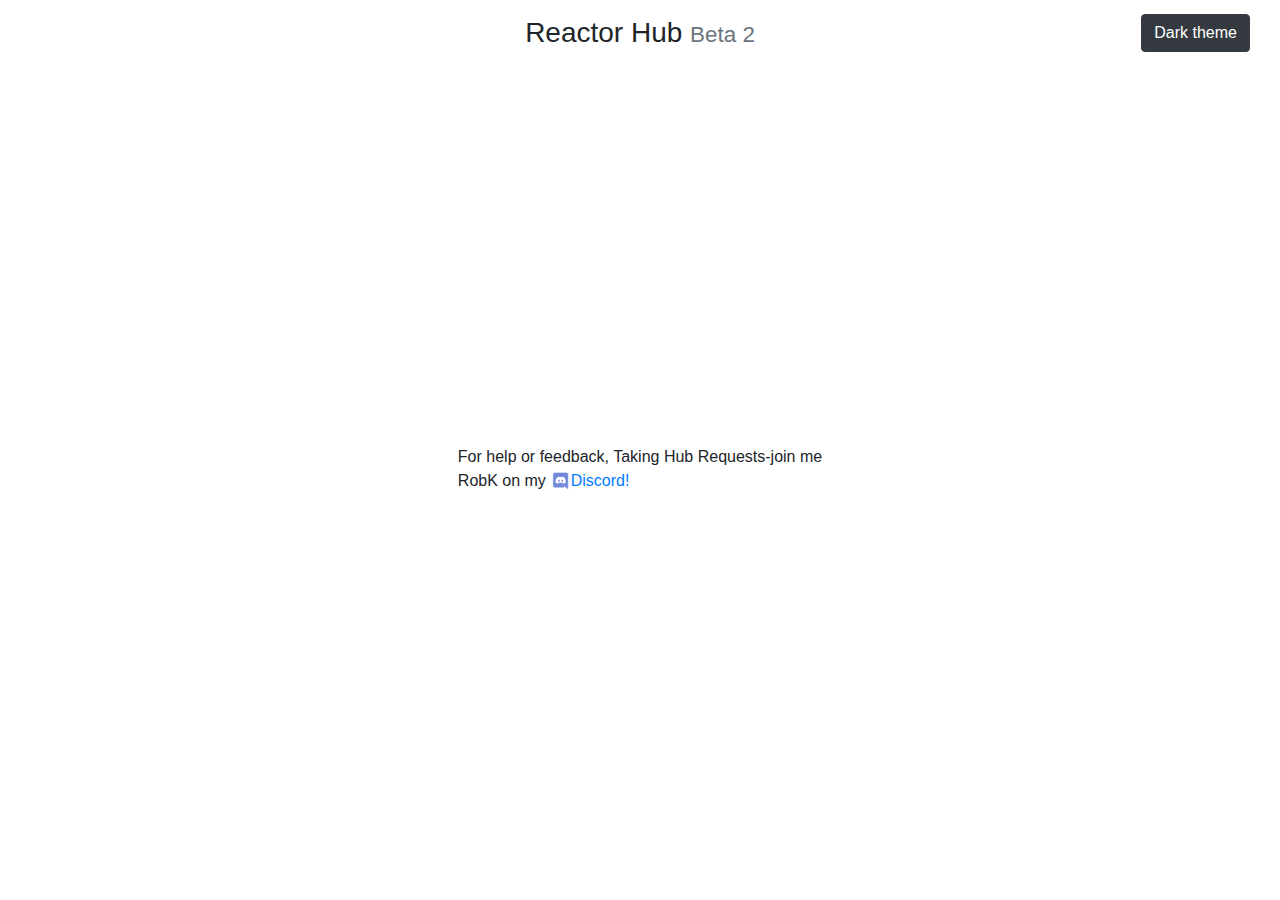
==== index.html @ 567f3ddc "Update index.html" ====
<!DOCTYPE html>
<html>
	<head>
		<meta charset="utf-8">
		<meta name="viewport" content="width=device-width, initial-scale=1, shrink-to-fit=no">
		<link rel="stylesheet" href="https://stackpath.bootstrapcdn.com/bootstrap/4.4.1/css/bootstrap.min.css" integrity="sha384-Vkoo8x4CGsO3+Hhxv8T/Q5PaXtkKtu6ug5TOeNV6gBiFeWPGFN9MuhOf23Q9Ifjh" crossorigin="anonymous">
	<style>
		body.dark-theme{
			background-color: #101010;
		}
		#reactorhubTitle{
			white-space: nowrap;
		}
		@media (max-width: 991.98px) { 
			#reactorhubTitle {
				font-size: 1.3rem;
			}
			#SwitchThemeButton{
				font-size: 0.9rem;
			}
		 }
		
		
		
	</style>
	
	</head>
		
	<body>
		<div class="container-fluid">
			
			<header class="pb-lg-3">
				<nav class="navbar navbar-expand-lg bg-transparent justify-content-between px-0" id="navbar">
					<div class="container-fluid">

						<div class="navbar-collapse collapse dual-nav w-50 order-0  .d-none .d-lg-block">
							
						</div>
						<p id="reactorhubTitle" class="navbar-text  d-block  text-center order-0 order-lg-1 w-25 mb-0 h3">Reactor Hub <small class="text-muted">Beta 2</small></o>

						<div class="navbar-nav dual-nav w-50 order-2 justify-content-end">
							<ul class="navbar-nav ml-auto">
								<li class="nav-item">
									<button class=" btn btn-dark " id="SwitchThemeButton" onclick="SwitchTheme()">Dark Mode</button>
								</li>
							</ul>
						</div>
					</div>
				</nav>
			</header>
			
			
		
			<div class="row">
				<div class="col-lg-6 col-lg-no-padding col-12 pb-1">
					<div class="embed-responsive embed-responsive-16by9">
						<iframe src="reactor.html" frameborder="0" scrolling="no" allowfullscreen></iframe>
					</div>
				</div>
				<div class="col-lg-6 col-lg-no-padding col-12 pb-1">
					<div class="embed-responsive embed-responsive-16by9">
						<iframe src="" id="talent" frameborder="0" scrolling="no" allowfullscreen></iframe>
					</div>
				</div>
			</div>
			<div class="row">
				<div id="DiscordMessage" class="pt-lg-3 py-2 mx-auto">For help or feedback, Taking Hub Requests-join me <br>RobK on my <a href="https://discord.gg/xrenPjZbBm" target="_blank"><img id="DiscordLogo" src="Discord-Logo-Color.png" height="20pw"/>Discord!<a/></div>
			</div>
		</div>
		
		<script language="javascript" type="text/javascript" src="URLUtils.js"></script>
		<script language="javascript" type="text/javascript" src="initialize.js"></script>
		<script>
		
			function UpdateTheme()
			{
				//navbar
				//reactorhubTitle
				//SwitchThemeButton
				var darkTheme = localStorage.getItem("darkTheme");
				if(darkTheme == null) darkTheme = "false";
				
				var button = document.getElementById("SwitchThemeButton");
				
				if(darkTheme === "true"){
					document.getElementById("navbar").classList.add("navbar-dark");
					document.getElementById("DiscordMessage").classList.add("text-light");
					document.getElementById("reactorhubTitle").classList.add("dark-theme");
					document.body.classList.add("dark-theme");
					button.innerHTML = "Light theme";
					button.classList.remove("btn-dark");
					button.classList.add("btn-light");
				}
				else{
					document.getElementById("navbar").classList.remove("navbar-dark");
					document.getElementById("DiscordMessage").classList.remove("text-light");
					document.getElementById("reactorhubTitle").classList.remove("dark-theme");
					document.body.classList.remove("dark-theme");
					button.innerHTML = "Dark theme";
					button.classList.remove("btn-light");
					button.classList.add("btn-dark");
				}
				
				
			}
			function SwitchTheme()
			{
				var darkTheme = localStorage.getItem("darkTheme");
				if(darkTheme === null ) darkTheme = "false";
				
				localStorage.setItem("darkTheme", (darkTheme === "true")?"false":"true");
				UpdateTheme();
			}
			
		
			if (localStorage.provider == "YT") 
			{
				document.getElementById('talent').src='talentYT.html';
			} else if (localStorage.provider == "DM")  
			{
				document.getElementById('talent').src='talentDM.html';
			} else if (localStorage.provider == "VM")  
			{
				document.getElementById('talent').src='talentVimeo.html';
			} else if (localStorage.provider == "Streamable")  
			{
				document.getElementById('talent').src='talentStreamable.html';
			}
						
			UpdateTheme();
		</script>
		
		
	</body>
</html>
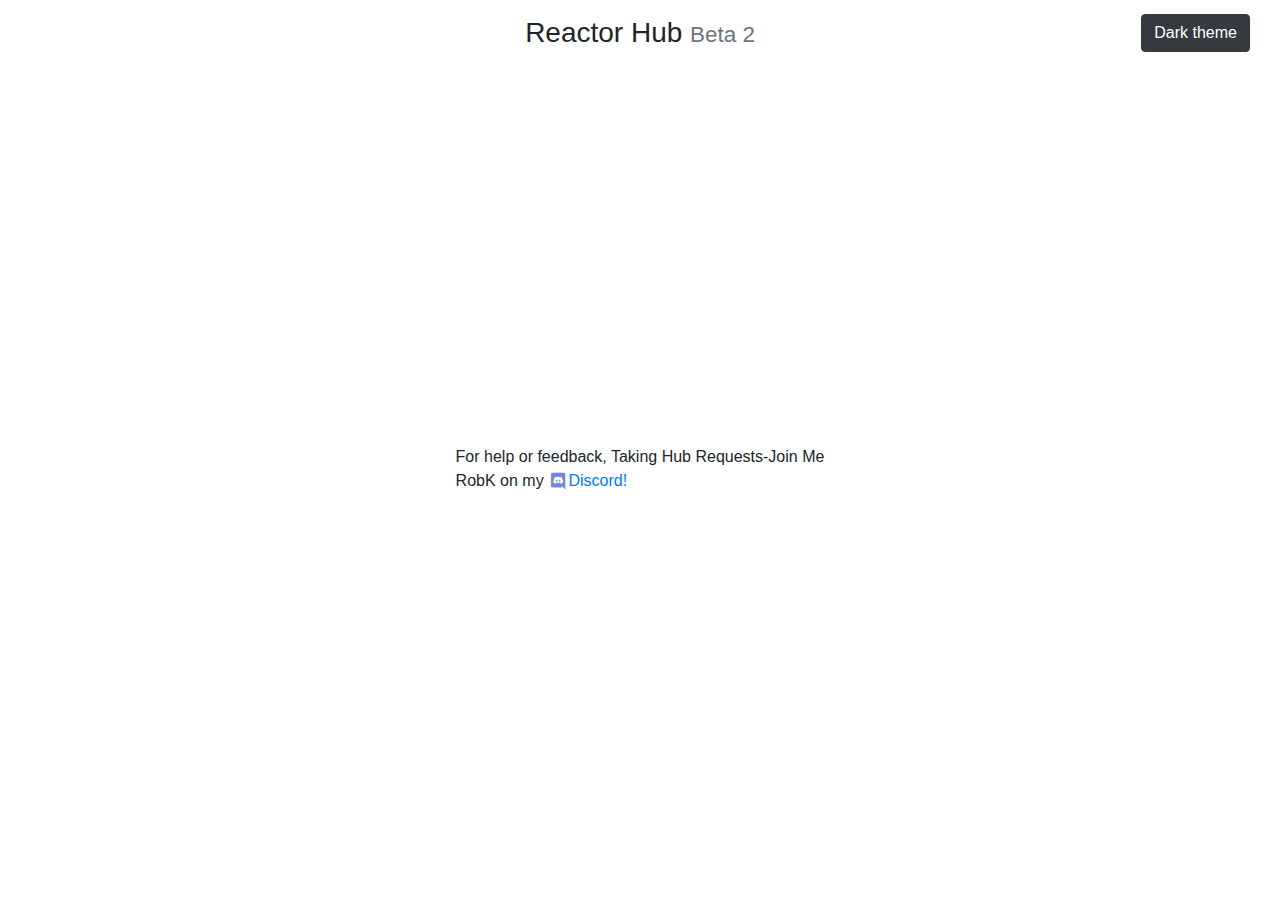
==== commit e5a2a416: "Update index.html" ====
--- a/index.html
+++ b/index.html
@@ -64,7 +64,9 @@
 				</div>
 			</div>
 			<div class="row">
-				<div id="DiscordMessage" class="pt-lg-3 py-2 mx-auto">For help or feedback, Taking Hub Requests-join me <br>RobK on my <a href="https://discord.gg/xrenPjZbBm" target="_blank"><img id="DiscordLogo" src="Discord-Logo-Color.png" height="20pw"/>Discord!<a/></div>
+				<div id="DiscordMessage" class="pt-lg-3 py-2 mx-auto">For help or feedback, Taking Hub Requests-Join Me 
+					<br><c>RobK on my <a href="https://discord.gg/xrenPjZbBm" 
+							     target="_blank"><img id="DiscordLogo" src="Discord-Logo-Color.png" height="20pw"/>Discord!<a/></div></c>
 			</div>
 		</div>
 		
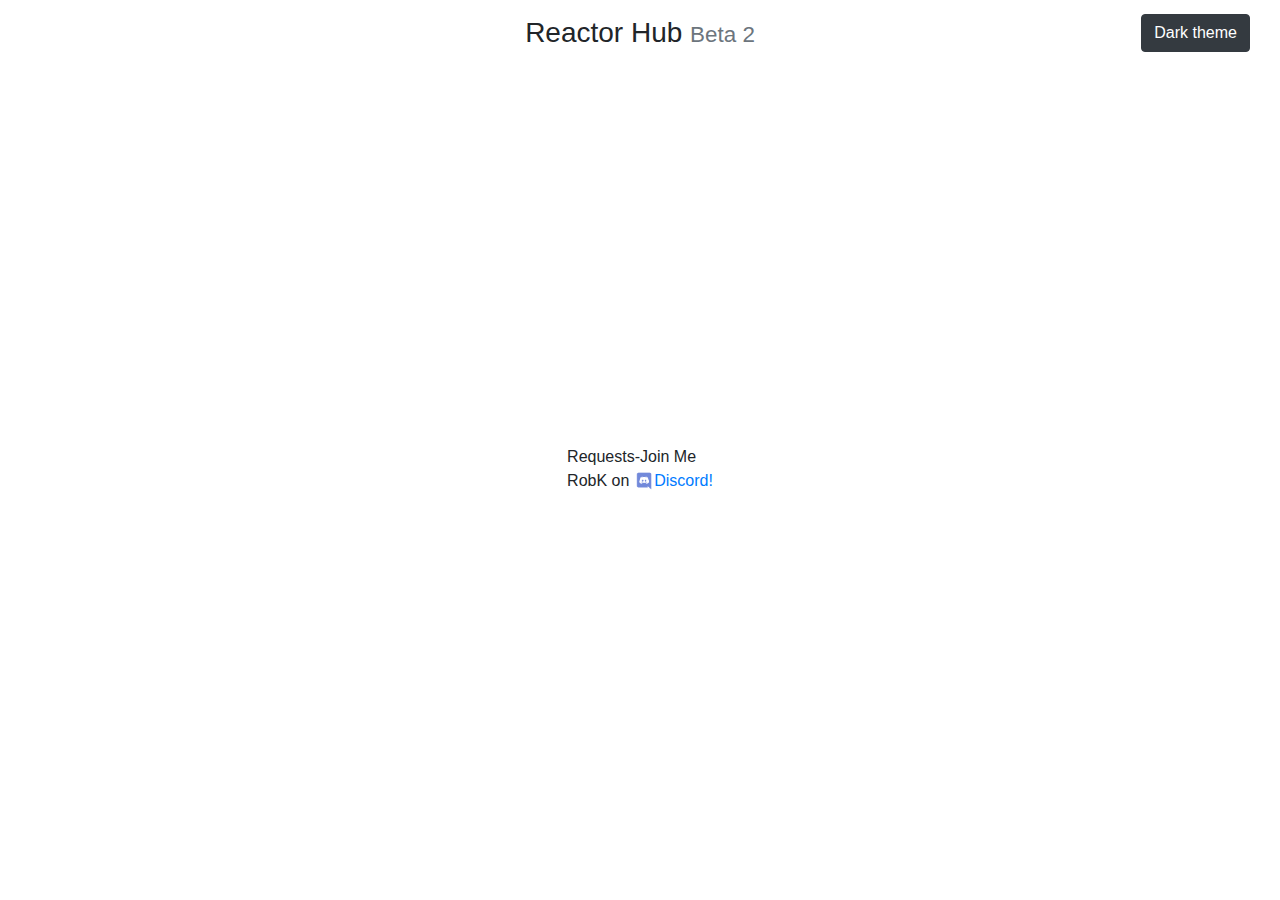
==== commit 473b2355: "Update index.html" ====
--- a/index.html
+++ b/index.html
@@ -64,9 +64,9 @@
 				</div>
 			</div>
 			<div class="row">
-				<div id="DiscordMessage" class="pt-lg-3 py-2 mx-auto">For help or feedback, Taking Hub Requests-Join Me 
-					<br><c>RobK on my <a href="https://discord.gg/xrenPjZbBm" 
-							     target="_blank"><img id="DiscordLogo" src="Discord-Logo-Color.png" height="20pw"/>Discord!<a/></div></c>
+				<div id="DiscordMessage" class="pt-lg-3 py-2 mx-auto">Requests-Join Me 
+					<br>RobK on <a href="https://discord.gg/xrenPjZbBm" 
+							     target="_blank"><img id="DiscordLogo" src="Discord-Logo-Color.png" height="20pw"/>Discord!<a/></div>
 			</div>
 		</div>
 		
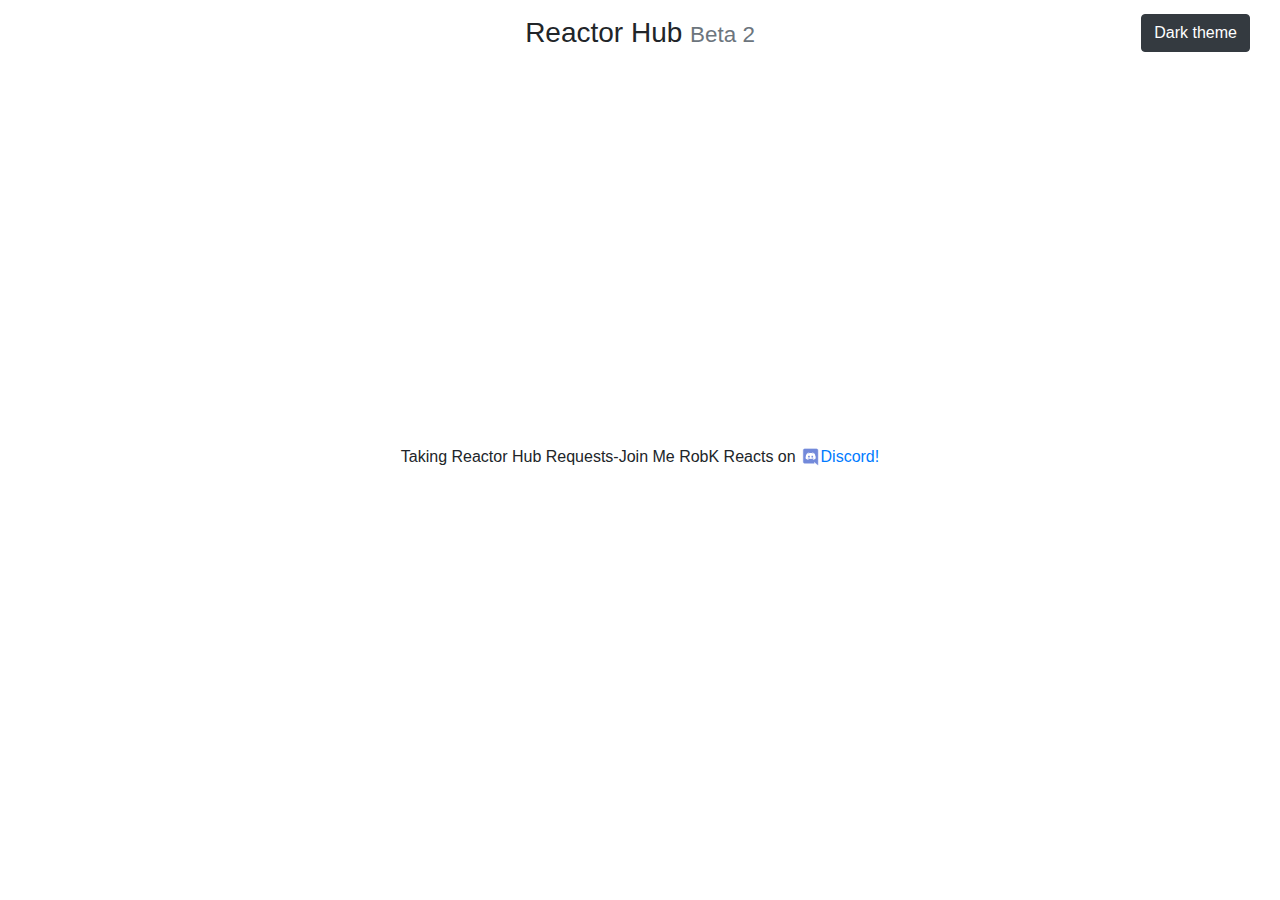
==== commit 796b7c3d: "Update index.html" ====
--- a/index.html
+++ b/index.html
@@ -64,8 +64,8 @@
 				</div>
 			</div>
 			<div class="row">
-				<div id="DiscordMessage" class="pt-lg-3 py-2 mx-auto">Requests-Join Me 
-					<br>RobK on <a href="https://discord.gg/xrenPjZbBm" 
+				<div id="DiscordMessage" class="pt-lg-3 py-2 mx-auto">Taking Reactor Hub Requests-Join Me 
+					RobK Reacts on <a href="https://discord.gg/xrenPjZbBm" 
 							     target="_blank"><img id="DiscordLogo" src="Discord-Logo-Color.png" height="20pw"/>Discord!<a/></div>
 			</div>
 		</div>
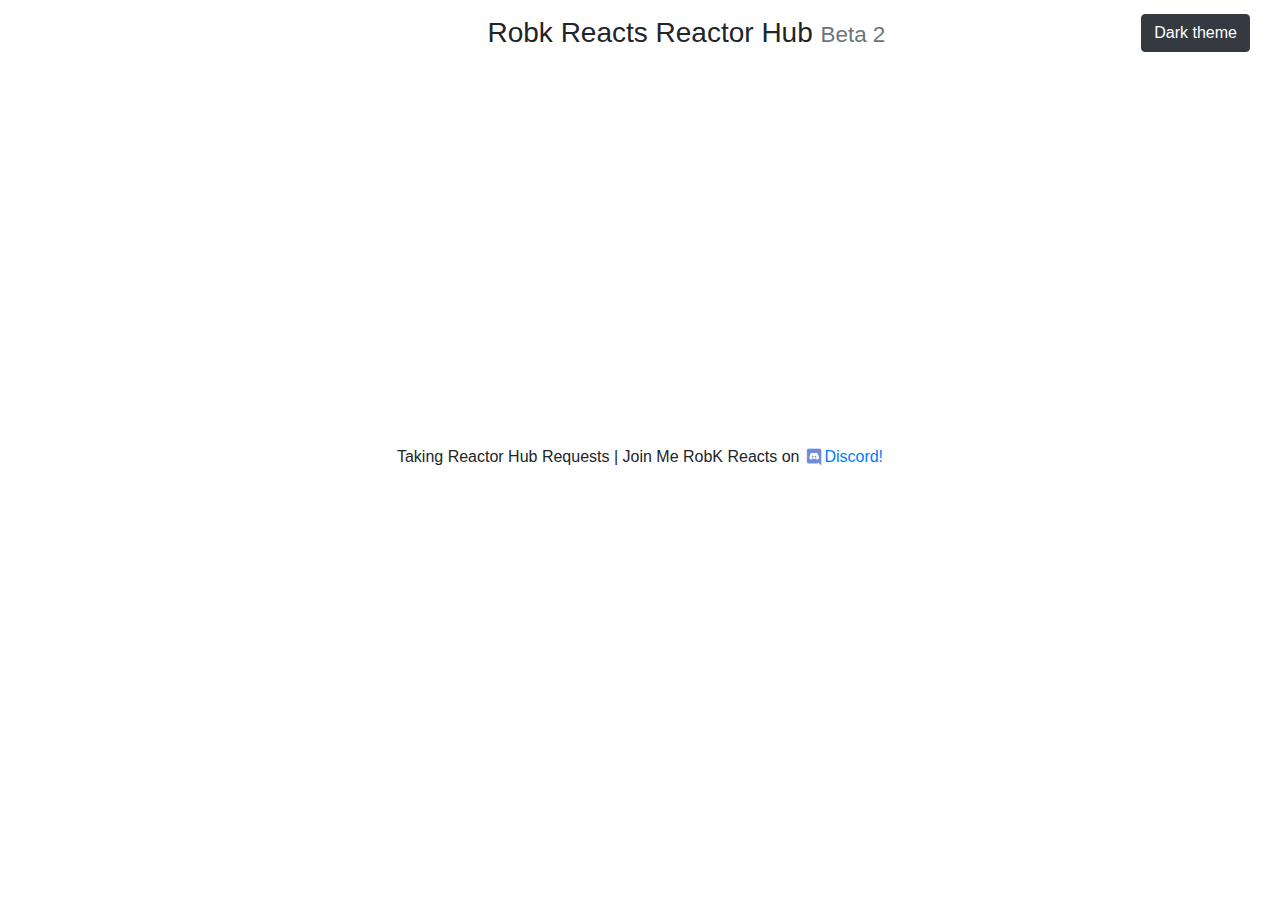
==== commit 7270dc28: "Update index.html" ====
--- a/index.html
+++ b/index.html
@@ -36,7 +36,7 @@
 						<div class="navbar-collapse collapse dual-nav w-50 order-0  .d-none .d-lg-block">
 							
 						</div>
-						<p id="reactorhubTitle" class="navbar-text  d-block  text-center order-0 order-lg-1 w-25 mb-0 h3">Reactor Hub <small class="text-muted">Beta 2</small></o>
+						<p id="reactorhubTitle" class="navbar-text  d-block  text-center order-0 order-lg-1 w-25 mb-0 h3">Robk Reacts Reactor Hub <small class="text-muted">Beta 2</small></o>
 
 						<div class="navbar-nav dual-nav w-50 order-2 justify-content-end">
 							<ul class="navbar-nav ml-auto">
@@ -64,7 +64,7 @@
 				</div>
 			</div>
 			<div class="row">
-				<div id="DiscordMessage" class="pt-lg-3 py-2 mx-auto">Taking Reactor Hub Requests-Join Me 
+				<div id="DiscordMessage" class="pt-lg-3 py-2 mx-auto">Taking Reactor Hub Requests | Join Me 
 					RobK Reacts on <a href="https://discord.gg/xrenPjZbBm" 
 							     target="_blank"><img id="DiscordLogo" src="Discord-Logo-Color.png" height="20pw"/>Discord!<a/></div>
 			</div>
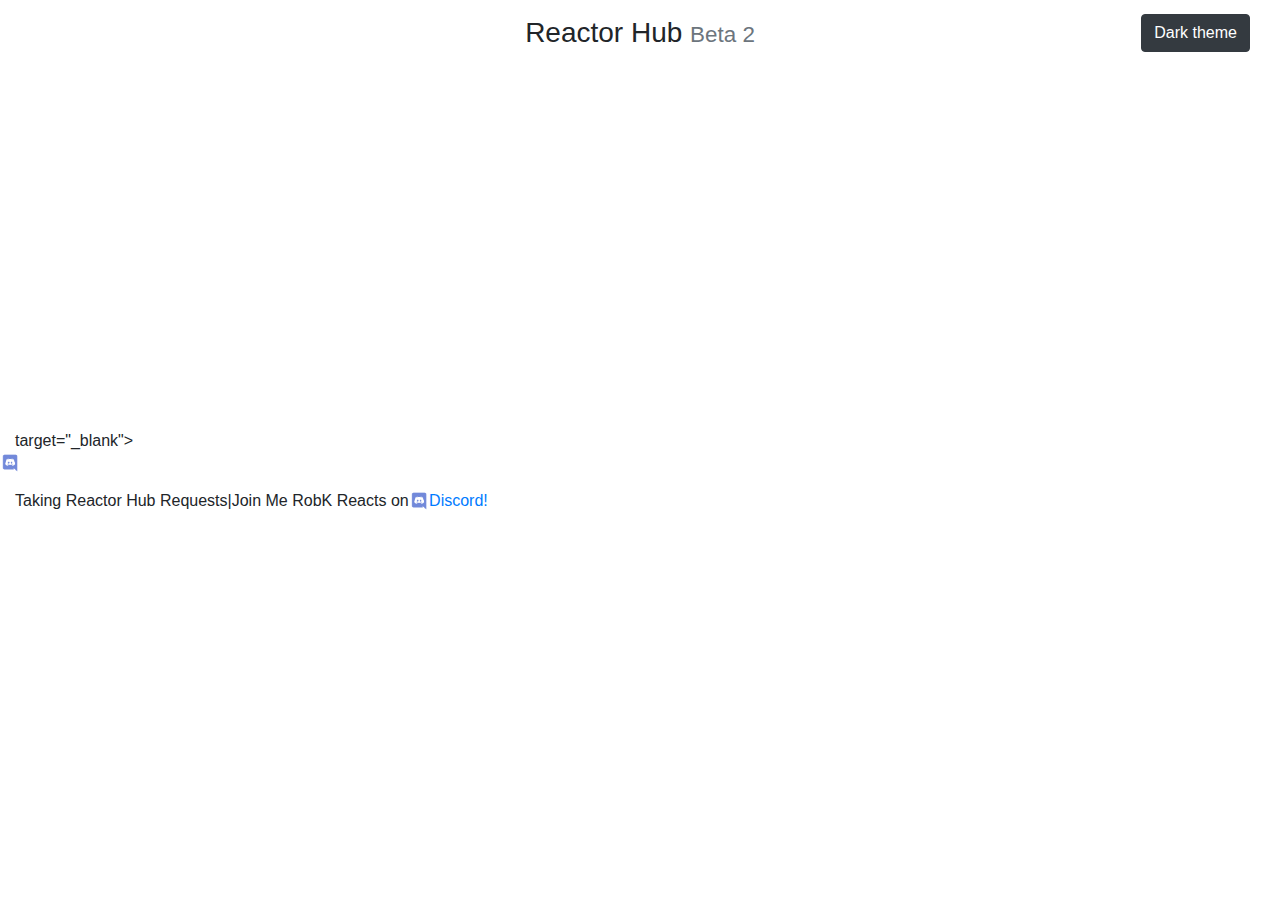
==== commit e2ba604f: "Update index.html" ====
--- a/index.html
+++ b/index.html
@@ -36,7 +36,7 @@
 						<div class="navbar-collapse collapse dual-nav w-50 order-0  .d-none .d-lg-block">
 							
 						</div>
-						<p id="reactorhubTitle" class="navbar-text  d-block  text-center order-0 order-lg-1 w-25 mb-0 h3">Robk Reacts Reactor Hub <small class="text-muted">Beta 2</small></o>
+						<p id="reactorhubTitle" class="navbar-text  d-block  text-center order-0 order-lg-1 w-25 mb-0 h3">Reactor Hub <small class="text-muted">Beta 2</small></o>
 
 						<div class="navbar-nav dual-nav w-50 order-2 justify-content-end">
 							<ul class="navbar-nav ml-auto">
@@ -62,11 +62,9 @@
 						<iframe src="" id="talent" frameborder="0" scrolling="no" allowfullscreen></iframe>
 					</div>
 				</div>
-			</div>
+			</div>target="_blank"><img id="DiscordLogo" src="Discord-Logo-Color.png" height="20pw"
 			<div class="row">
-				<div id="DiscordMessage" class="pt-lg-3 py-2 mx-auto">Taking Reactor Hub Requests | Join Me 
-					RobK Reacts on <a href="https://discord.gg/xrenPjZbBm" 
-							     target="_blank"><img id="DiscordLogo" src="Discord-Logo-Color.png" height="20pw"/>Discord!<a/></div>
+				<div id="DiscordMessage" class="pt-lg-3 py-2 mx-auto">Taking Reactor Hub Requests|Join Me RobK Reacts on<a href="https://discord.gg/xrenPjZbBm" target="_blank"><img id="DiscordLogo" src="Discord-Logo-Color.png" height="20pw"/>Discord!<a/></div>
 			</div>
 		</div>
 		
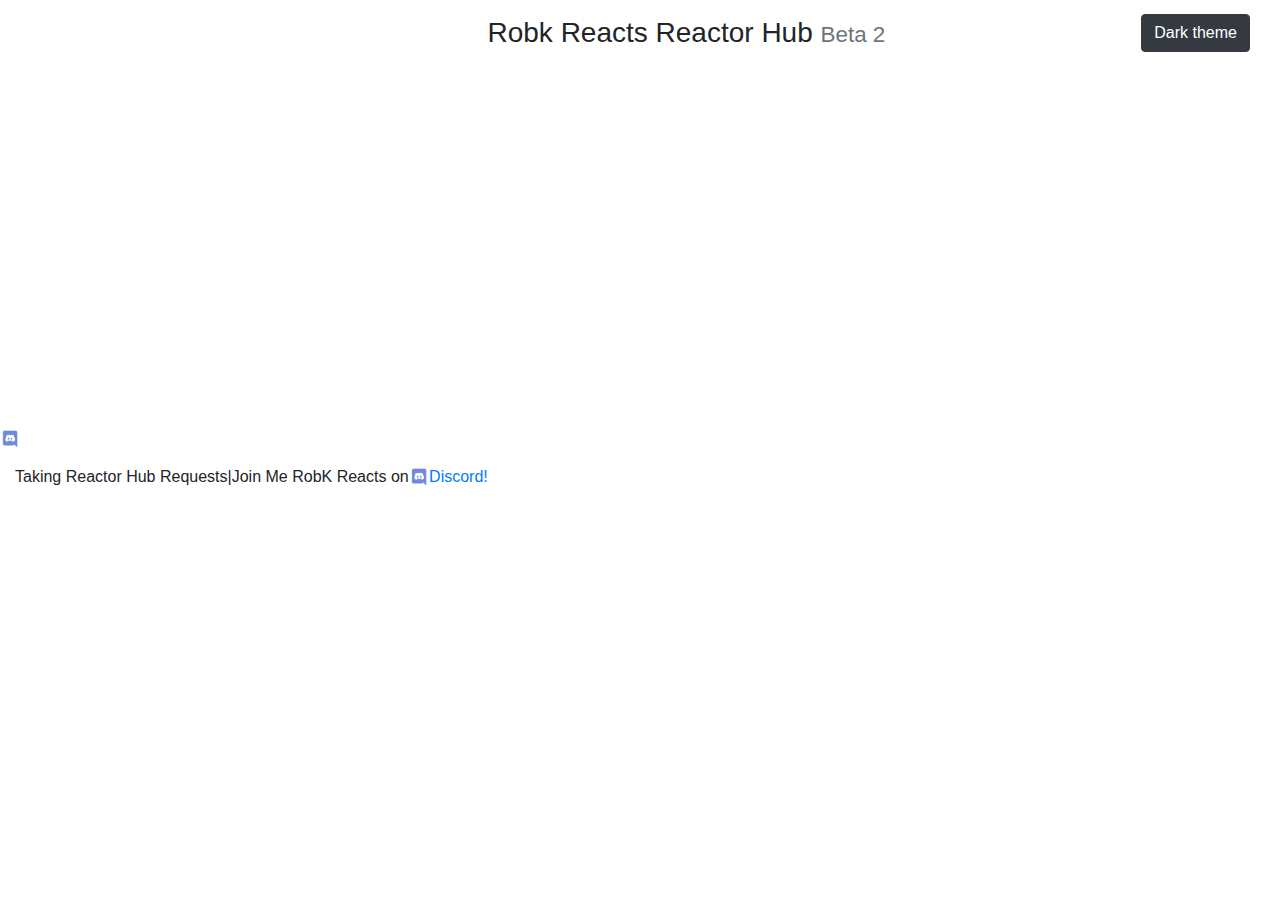
==== commit f57d29c0: "Update index.html" ====
--- a/index.html
+++ b/index.html
@@ -36,7 +36,7 @@
 						<div class="navbar-collapse collapse dual-nav w-50 order-0  .d-none .d-lg-block">
 							
 						</div>
-						<p id="reactorhubTitle" class="navbar-text  d-block  text-center order-0 order-lg-1 w-25 mb-0 h3">Reactor Hub <small class="text-muted">Beta 2</small></o>
+						<p id="reactorhubTitle" class="navbar-text  d-block  text-center order-0 order-lg-1 w-25 mb-0 h3">Robk Reacts Reactor Hub <small class="text-muted">Beta 2</small></o>
 
 						<div class="navbar-nav dual-nav w-50 order-2 justify-content-end">
 							<ul class="navbar-nav ml-auto">
@@ -62,7 +62,7 @@
 						<iframe src="" id="talent" frameborder="0" scrolling="no" allowfullscreen></iframe>
 					</div>
 				</div>
-			</div>target="_blank"><img id="DiscordLogo" src="Discord-Logo-Color.png" height="20pw"
+			</div><target="_blank"><img id="DiscordLogo" src="Discord-Logo-Color.png" height="20pw"
 			<div class="row">
 				<div id="DiscordMessage" class="pt-lg-3 py-2 mx-auto">Taking Reactor Hub Requests|Join Me RobK Reacts on<a href="https://discord.gg/xrenPjZbBm" target="_blank"><img id="DiscordLogo" src="Discord-Logo-Color.png" height="20pw"/>Discord!<a/></div>
 			</div>
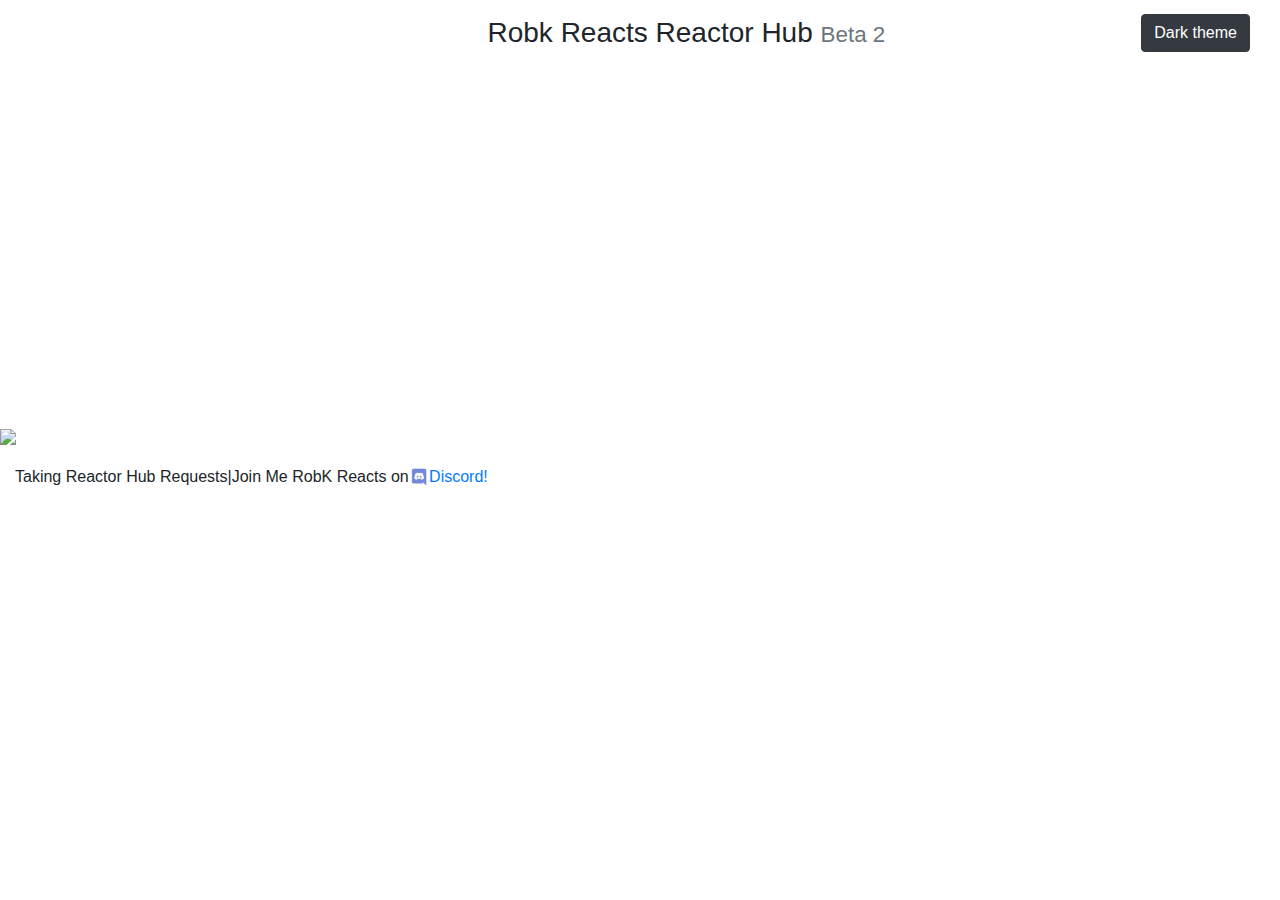
==== commit 806b9b78: "Update index.html" ====
--- a/index.html
+++ b/index.html
@@ -62,7 +62,7 @@
 						<iframe src="" id="talent" frameborder="0" scrolling="no" allowfullscreen></iframe>
 					</div>
 				</div>
-			</div><target="_blank"><img id="DiscordLogo" src="Discord-Logo-Color.png" height="20pw"
+			</div><target="_blank"><img id="DiscordLogo" src="Screenshot_8.jpg" height="20pw"
 			<div class="row">
 				<div id="DiscordMessage" class="pt-lg-3 py-2 mx-auto">Taking Reactor Hub Requests|Join Me RobK Reacts on<a href="https://discord.gg/xrenPjZbBm" target="_blank"><img id="DiscordLogo" src="Discord-Logo-Color.png" height="20pw"/>Discord!<a/></div>
 			</div>
